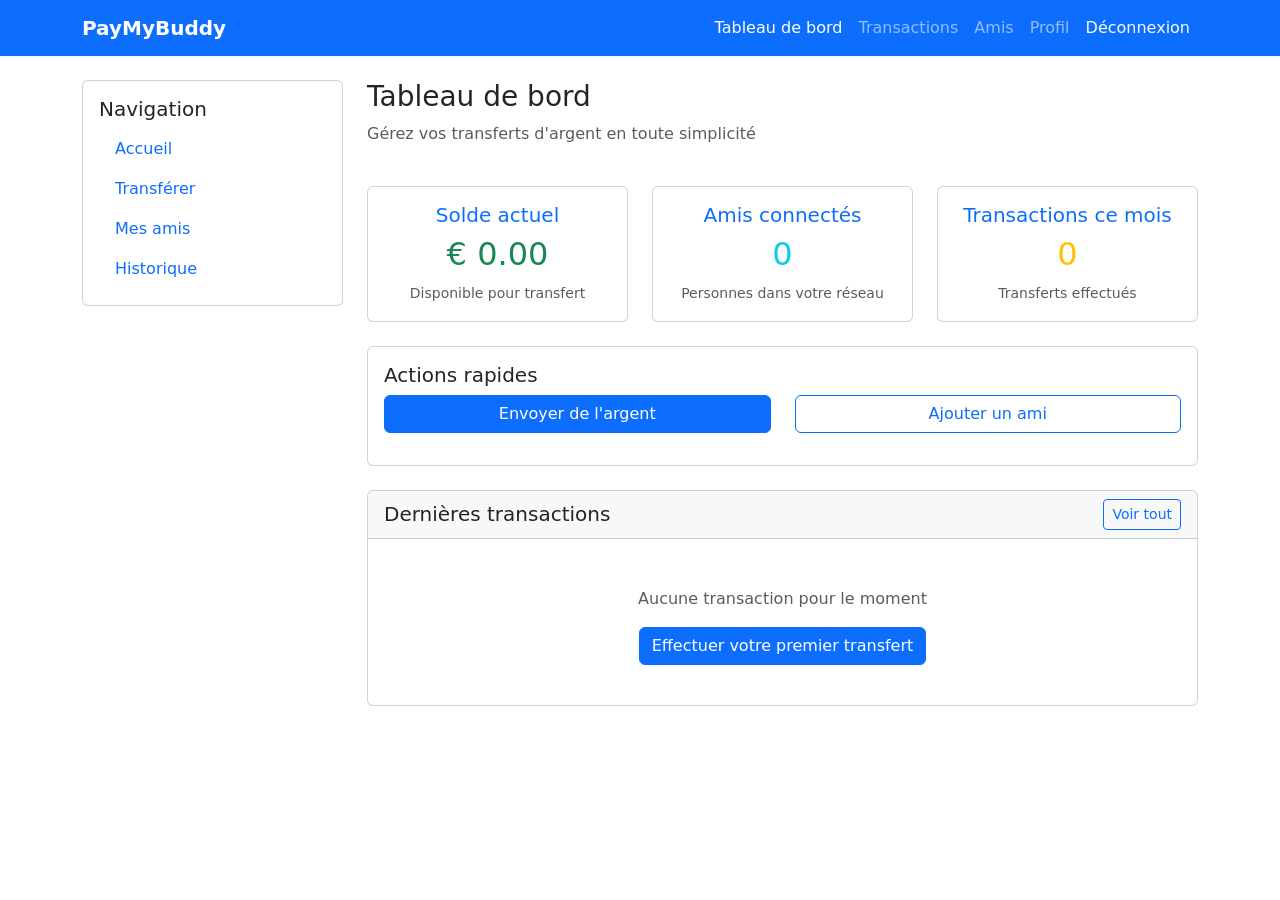
==== src/main/resources/templates/dashboard/index.html @ 1fcc21a8 "Initial commit: PayMyBuddy - Application de transfert d'argent P6 - Architecture Spring Boot 3 avec " ====
<!DOCTYPE html>
<html lang="fr" xmlns:th="http://www.thymeleaf.org" xmlns:sec="http://www.thymeleaf.org/extras/spring-security">
<head>
    <meta charset="UTF-8">
    <meta name="viewport" content="width=device-width, initial-scale=1.0">
    <title>Tableau de bord - PayMyBuddy</title>
    <link href="https://cdn.jsdelivr.net/npm/bootstrap@5.1.3/dist/css/bootstrap.min.css" rel="stylesheet">
    <link rel="stylesheet" th:href="@{/css/style.css}">
</head>
<body>
    <!-- Navigation -->
    <nav class="navbar navbar-expand-lg navbar-dark bg-primary">
        <div class="container">
            <a class="navbar-brand" href="/dashboard">
                <strong>PayMyBuddy</strong>
            </a>
            <div class="navbar-nav ms-auto">
                <a class="nav-link active" href="/dashboard">Tableau de bord</a>
                <a class="nav-link" href="/transactions">Transactions</a>
                <a class="nav-link" href="/friends">Amis</a>
                <a class="nav-link" href="/profile">Profil</a>
                <form class="d-inline" th:action="@{/logout}" method="post">
                    <button type="submit" class="btn btn-link nav-link text-light border-0">Déconnexion</button>
                </form>
            </div>
        </div>
    </nav>

    <!-- Contenu principal -->
    <div class="container mt-4">
        <div class="row">
            <!-- Sidebar -->
            <div class="col-md-3">
                <div class="card">
                    <div class="card-body">
                        <h5 class="card-title">Navigation</h5>
                        <nav class="nav flex-column">
                            <a class="nav-link active" href="/dashboard">
                                <i class="bi bi-house"></i> Accueil
                            </a>
                            <a class="nav-link" href="/transfer">
                                <i class="bi bi-arrow-left-right"></i> Transférer
                            </a>
                            <a class="nav-link" href="/friends">
                                <i class="bi bi-people"></i> Mes amis
                            </a>
                            <a class="nav-link" href="/transactions">
                                <i class="bi bi-list-ul"></i> Historique
                            </a>
                        </nav>
                    </div>
                </div>
            </div>

            <!-- Contenu principal -->
            <div class="col-md-9">
                <!-- Bienvenue -->
                <div class="row mb-4">
                    <div class="col">
                        <h1 class="h3">Tableau de bord</h1>
                        <p class="text-muted">Gérez vos transferts d'argent en toute simplicité</p>
                    </div>
                </div>

                <!-- Statistiques -->
                <div class="row mb-4">
                    <div class="col-md-4">
                        <div class="card text-center">
                            <div class="card-body">
                                <h5 class="card-title text-primary">Solde actuel</h5>
                                <h2 class="text-success">€ 0.00</h2>
                                <small class="text-muted">Disponible pour transfert</small>
                            </div>
                        </div>
                    </div>
                    <div class="col-md-4">
                        <div class="card text-center">
                            <div class="card-body">
                                <h5 class="card-title text-primary">Amis connectés</h5>
                                <h2 class="text-info">0</h2>
                                <small class="text-muted">Personnes dans votre réseau</small>
                            </div>
                        </div>
                    </div>
                    <div class="col-md-4">
                        <div class="card text-center">
                            <div class="card-body">
                                <h5 class="card-title text-primary">Transactions ce mois</h5>
                                <h2 class="text-warning">0</h2>
                                <small class="text-muted">Transferts effectués</small>
                            </div>
                        </div>
                    </div>
                </div>

                <!-- Actions rapides -->
                <div class="row mb-4">
                    <div class="col">
                        <div class="card">
                            <div class="card-body">
                                <h5 class="card-title">Actions rapides</h5>
                                <div class="row">
                                    <div class="col-md-6 mb-3">
                                        <a href="/transfer" class="btn btn-primary w-100">
                                            <i class="bi bi-send"></i> Envoyer de l'argent
                                        </a>
                                    </div>
                                    <div class="col-md-6 mb-3">
                                        <a href="/friends" class="btn btn-outline-primary w-100">
                                            <i class="bi bi-person-plus"></i> Ajouter un ami
                                        </a>
                                    </div>
                                </div>
                            </div>
                        </div>
                    </div>
                </div>

                <!-- Dernières transactions -->
                <div class="row">
                    <div class="col">
                        <div class="card">
                            <div class="card-header d-flex justify-content-between align-items-center">
                                <h5 class="mb-0">Dernières transactions</h5>
                                <a href="/transactions" class="btn btn-sm btn-outline-primary">
                                    Voir tout
                                </a>
                            </div>
                            <div class="card-body">
                                <!-- Message si aucune transaction -->
                                <div class="text-center py-4">
                                    <div class="text-muted">
                                        <i class="bi bi-receipt" style="font-size: 3rem;"></i>
                                        <p class="mt-2">Aucune transaction pour le moment</p>
                                        <a href="/transfer" class="btn btn-primary">
                                            Effectuer votre premier transfert
                                        </a>
                                    </div>
                                </div>
                                
                                <!-- Table des transactions (sera remplie dynamiquement) -->
                                <div class="table-responsive d-none" id="transactions-table">
                                    <table class="table table-hover">
                                        <thead>
                                            <tr>
                                                <th>Date</th>
                                                <th>Contact</th>
                                                <th>Description</th>
                                                <th>Montant</th>
                                            </tr>
                                        </thead>
                                        <tbody>
                                            <!-- Les transactions seront ajoutées ici -->
                                        </tbody>
                                    </table>
                                </div>
                            </div>
                        </div>
                    </div>
                </div>
            </div>
        </div>
    </div>

    <script src="https://cdn.jsdelivr.net/npm/bootstrap@5.1.3/dist/js/bootstrap.bundle.min.js"></script>
    <script src="https://cdn.jsdelivr.net/npm/bootstrap-icons@1.7.2/font/bootstrap-icons.css"></script>
</body>
</html>
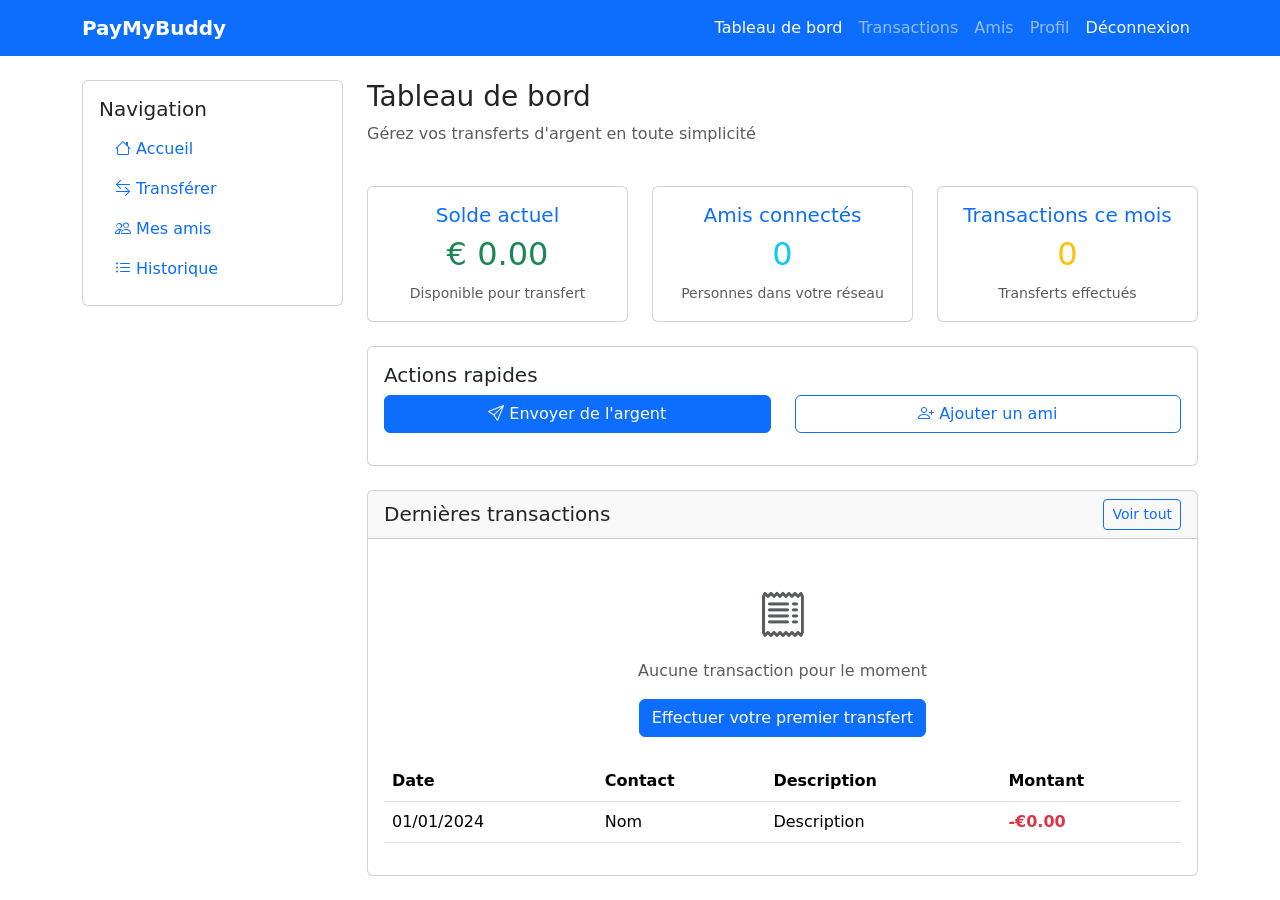
==== commit 351d1369: "fix: make dashboard stats and transactions table display real data The dashboard template was render" ====
--- a/src/main/resources/templates/dashboard/index.html
+++ b/src/main/resources/templates/dashboard/index.html
@@ -5,11 +5,12 @@
     <meta name="viewport" content="width=device-width, initial-scale=1.0">
     <title>Tableau de bord - PayMyBuddy</title>
     <link href="https://cdn.jsdelivr.net/npm/bootstrap@5.1.3/dist/css/bootstrap.min.css" rel="stylesheet">
+    <link rel="stylesheet" href="https://cdn.jsdelivr.net/npm/bootstrap-icons@1.7.2/font/bootstrap-icons.css">
     <link rel="stylesheet" th:href="@{/css/style.css}">
 </head>
 <body>
     <!-- Navigation -->
-    <nav class="navbar navbar-expand-lg navbar-dark bg-primary">
+    <nav class="navbar navbar-expand-lg navbar-dark bg-primary" aria-label="Navigation principale">
         <div class="container">
             <a class="navbar-brand" href="/dashboard">
                 <strong>PayMyBuddy</strong>
@@ -27,7 +28,7 @@
     </nav>
 
     <!-- Contenu principal -->
-    <div class="container mt-4">
+    <main class="container mt-4">
         <div class="row">
             <!-- Sidebar -->
             <div class="col-md-3">
@@ -68,7 +69,7 @@
                         <div class="card text-center">
                             <div class="card-body">
                                 <h5 class="card-title text-primary">Solde actuel</h5>
-                                <h2 class="text-success">€ 0.00</h2>
+                                <h2 class="text-success" th:text="'€ ' + ${user.balance}">€ 0.00</h2>
                                 <small class="text-muted">Disponible pour transfert</small>
                             </div>
                         </div>
@@ -77,7 +78,7 @@
                         <div class="card text-center">
                             <div class="card-body">
                                 <h5 class="card-title text-primary">Amis connectés</h5>
-                                <h2 class="text-info">0</h2>
+                                <h2 class="text-info" th:text="${#lists.size(friends)}">0</h2>
                                 <small class="text-muted">Personnes dans votre réseau</small>
                             </div>
                         </div>
@@ -86,7 +87,7 @@
                         <div class="card text-center">
                             <div class="card-body">
                                 <h5 class="card-title text-primary">Transactions ce mois</h5>
-                                <h2 class="text-warning">0</h2>
+                                <h2 class="text-warning" th:text="${#lists.size(recentTransactions)}">0</h2>
                                 <small class="text-muted">Transferts effectués</small>
                             </div>
                         </div>
@@ -128,29 +129,34 @@
                             </div>
                             <div class="card-body">
                                 <!-- Message si aucune transaction -->
-                                <div class="text-center py-4">
+                                <div th:if="${#lists.isEmpty(recentTransactions)}" class="text-center py-4">
                                     <div class="text-muted">
-                                        <i class="bi bi-receipt" style="font-size: 3rem;"></i>
+                                        <i class="bi bi-receipt" style="font-size: 3rem;" aria-hidden="true"></i>
                                         <p class="mt-2">Aucune transaction pour le moment</p>
                                         <a href="/transfer" class="btn btn-primary">
                                             Effectuer votre premier transfert
                                         </a>
                                     </div>
                                 </div>
-                                
-                                <!-- Table des transactions (sera remplie dynamiquement) -->
-                                <div class="table-responsive d-none" id="transactions-table">
-                                    <table class="table table-hover">
+
+                                <!-- Table des transactions -->
+                                <div th:if="${!#lists.isEmpty(recentTransactions)}" class="table-responsive">
+                                    <table class="table table-hover" aria-label="Dernières transactions">
                                         <thead>
                                             <tr>
-                                                <th>Date</th>
-                                                <th>Contact</th>
-                                                <th>Description</th>
-                                                <th>Montant</th>
+                                                <th scope="col">Date</th>
+                                                <th scope="col">Contact</th>
+                                                <th scope="col">Description</th>
+                                                <th scope="col">Montant</th>
                                             </tr>
                                         </thead>
                                         <tbody>
-                                            <!-- Les transactions seront ajoutées ici -->
+                                            <tr th:each="tx : ${recentTransactions}">
+                                                <td th:text="${#temporals.format(tx.transactionDate, 'dd/MM/yyyy')}">01/01/2024</td>
+                                                <td th:text="${tx.receiver.firstName + ' ' + tx.receiver.lastName}">Nom</td>
+                                                <td th:text="${tx.description}">Description</td>
+                                                <td class="text-danger fw-bold" th:text="'-€' + ${tx.amount}">-€0.00</td>
+                                            </tr>
                                         </tbody>
                                     </table>
                                 </div>
@@ -160,9 +166,8 @@
                 </div>
             </div>
         </div>
-    </div>
+    </main>
 
     <script src="https://cdn.jsdelivr.net/npm/bootstrap@5.1.3/dist/js/bootstrap.bundle.min.js"></script>
-    <script src="https://cdn.jsdelivr.net/npm/bootstrap-icons@1.7.2/font/bootstrap-icons.css"></script>
 </body>
 </html>
